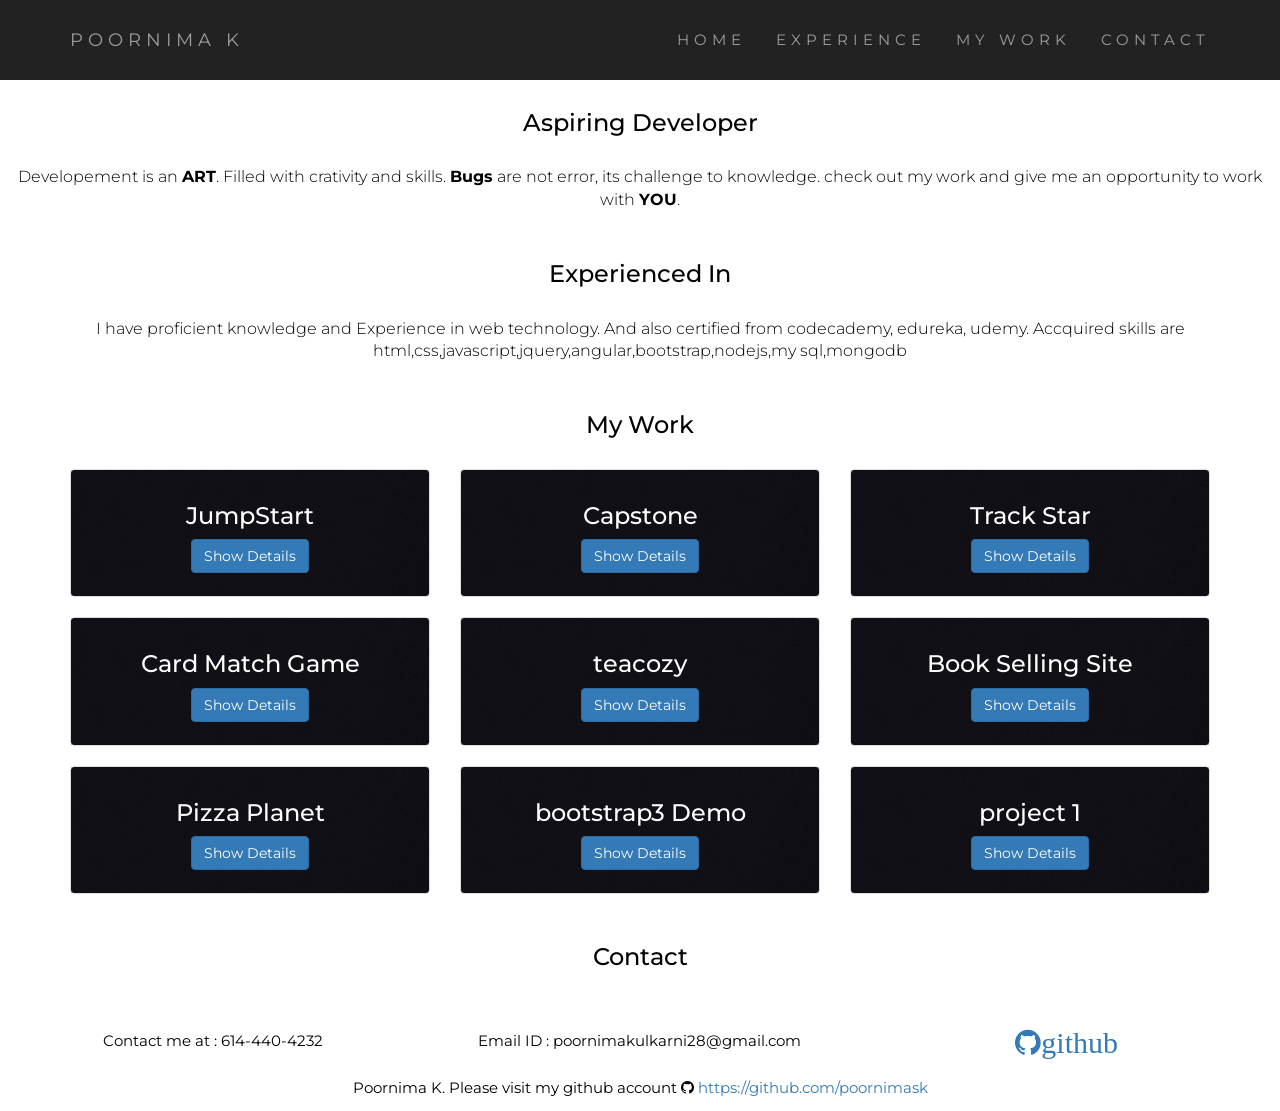
==== index.html @ d9592c5b "rename rename index.html" ====
<!DOCTYPE html>
<html lang="en">
<head>
  <!-- Theme Made By www.w3schools.com - No Copyright -->
  <title>Thanks for visiting my portfolio</title>
  <meta charset="utf-8">
  <meta name="viewport" content="width=device-width, initial-scale=1">
  <link rel="stylesheet" href="https://maxcdn.bootstrapcdn.com/bootstrap/3.4.1/css/bootstrap.min.css">
  <link href="https://fonts.googleapis.com/css?family=Montserrat" rel="stylesheet">
 
  <!-- custome stylesheet-->
  <link href="resources/stylesheet.css" rel="stylesheet" type="text/css">
  <link rel="stylesheet" href="resources/font-awesome/css/font-awesome.min.css">
  <script src="https://ajax.googleapis.com/ajax/libs/jquery/3.4.1/jquery.min.js"></script>
  <script src="https://maxcdn.bootstrapcdn.com/bootstrap/3.4.1/js/bootstrap.min.js"></script>
  
</head>
<body>

<!-- Navbar -->
<nav class="navbar navbar-fixed-top navbar-inverse">
  <div class="container">
    <div class="navbar-header">
      <button type="button" class="navbar-toggle" data-toggle="collapse" data-target="#myNavbar">
        <span class="icon-bar"></span>
        <span class="icon-bar"></span>
        <span class="icon-bar"></span>                        
      </button>
      <a class="navbar-brand" href="#home">POORNIMA K</a>
    </div>
    <div class="collapse navbar-collapse" id="myNavbar">
      <ul class="nav navbar-nav navbar-right">
        <li><a href="#home">HOME</a></li>
        <li><a href="#exp">EXPERIENCE</a></li>
        <li><a href="#my-work">MY WORK</a></li>
        <li><a href="#cnt">CONTACT</a></li>
      </ul>
    </div>
  </div>
</nav>

<!-- First Container -->
<div class="container-fluid bg-1 text-center" id="home">
  <h3 class="margin">Aspiring Developer</h3>  

  <p class="lead">Developement is an <strong>ART</strong>. Filled with crativity and skills. <strong>Bugs</strong> are not error, its challenge to knowledge.
    check out my work and give me an opportunity to work with <strong>YOU</strong>.
  </p>
</div>

<!-- Second Container -->
<div class="container-fluid bg-5 text-center" id="exp">
  <h3 class="margin">Experienced In</h3>  
  <p class="lead">I have proficient knowledge and Experience in web technology.
    And also certified from codecademy, edureka, udemy.
    Accquired skills are 
    html,css,javascript,jquery,angular,bootstrap,nodejs,my sql,mongodb</p>
</div>

<!-- third Container -->
<div class="container-fluid bg-2 text-center" id="my-work">
  <h3 class="margin">My Work</h3>

  <div class="container">
    <div class="row">
      <div class="col-md-4">
        <div class="thumbnail">          
          <div class="caption">
            <h3 class="zoom">JumpStart</h3>
            <p class="detail">jumpstart project demonstrate about animation and grid layout. Developed from scratch. jQuery (Used Slick Plugin to add a functional carousel of images and to hide navigation bar when user scroll) https://poornimask.github.io/jumpstart/
            </p>
            
            <p><a class="btn btn-primary" href="https://poornimask.github.io/jumpstart/
              ">Show Details</a></p>
          </div>
        </div><!-- end thumbnail-->
      </div>
      <div class="col-md-4">
        <div class="thumbnail">
          <div class="caption">
            <h3 class="zoom">Capstone</h3>
            <p class="detail">capstone colmar project This is capstone website for colmar academy. 
              Colmar acdemy asked to design and develope website for their academy. This is static site which is demo of my work. 
              Easy and simple look.</p>
            <p><a class="btn btn-primary" href="">Show Details</a></p>
          </div>
        </div><!-- end thumbnail-->
      </div>
      <div class="col-md-4">
        <div class="thumbnail">
          
          <div class="caption">
            <h3 class="zoom">Track Star</h3>
            <p class="detail">This repo shows music app where you can search the songs and play. 
              Basically this application is to demo of basic music app where user can 
              serach for song and play. This application is developed using javascript, 
              html, css. I would say this small project helps to practise javascript and
               one can learn by practicing.</p>
            <p><a class="btn btn-primary" href="https://poornimask.github.io/trackster/">Show Details</a></p>
          </div>
        </div><!-- end thumbnail-->
      </div>
    </div><!-- row ends-->
    <!-- 2nd row-->
    <div class="row">
      <div class="col-md-4">
        <div class="thumbnail">
          
          <div class="caption">
            <h3 class="zoom">Card Match Game</h3>
            <p class="detail">CardMatch-Project.
              This project contains card with number and user can match each card with same number
              A simple demo of gaming app developed in javascript. 
              This small project is demonstrate how we can play card match game.
              User need to match all number pair to win this game.</p>
            <p><a class="btn btn-primary" href="https://poornimask.github.io/CardMatch-Project/">Show Details</a></p>
          </div>
        </div><!-- end thumbnail-->
      </div>
      <div class="col-md-4">
        <div class="thumbnail">
          
          <div class="caption">
            <h3 class="zoom">teacozy</h3>
            <p class="detail">taecozy.
              Tea Cozy codeacademy project
              codeacademy asked to develop simple demo site for their business.
              teacozy is simple demo application developed using html css.
              This demonstrate how to achive stylesh web pages for business.</p>
            <p><a class="btn btn-primary" href="https://poornimask.github.io/taecozy/">Show Details</a></p>
          </div>
        </div><!-- end thumbnail-->
      </div>
      <div class="col-md-4">
        <div class="thumbnail">
          
          <div class="caption">
            <h3 class="zoom">Book Selling Site</h3>
            <p class="detail">angularJS-project1
              Top selling Books UserApp in AngularJS
              This is demo site for top book setting site.
              This small project developed in angularjs
              This app allow user to click ok likes and dislikes 
              Simple demo project to understand all the angular concept</p>
            <p><a class="btn btn-primary" href="https://poornimask.github.io/angularJS-project1/">Show Details</a></p>
          </div>
        </div><!-- end thumbnail-->
      </div>
    </div><!-- 2row ends-->
    <!-- 3 row-->
    <div class="row">
      <div class="col-md-4">
        <div class="thumbnail">
          
          <div class="caption">
            <h3 class="zoom">Pizza Planet</h3>
            <p class="detail">pizza_planet
              Pizza Planet Menu Demo
              This another demo site for pizza shop.
              This is developed in angularjs
              User can scroll over to check out menu 
              Simple demo to ecxcel skills</p>
            <p><a class="btn btn-primary">Show Details</a></p>
          </div>
        </div><!-- end thumbnail-->
      </div>
      <div class="col-md-4">
        <div class="thumbnail">
          
          <div class="caption">
            <h3 class="zoom">bootstrap3 Demo</h3>
            <p class="detail">"#demo-bootstrap-project" This small project demonstrate different bootstrap components and responsivness 
              This is simple demo about carousel, box container etc</p>
            <p><a class="btn btn-primary" href="https://poornimask.github.io/bootstrap_demo/">Show Details</a></p>
          </div>
        </div><!-- end thumbnail-->
      </div>
      <div class="col-md-4">
        <div class="thumbnail">
          
          <div class="caption">
            <h3 class="zoom">project 1</h3>
            <p class="detail">llnf;sdfkas;dfasdv</p>
            <p><a class="btn btn-primary">Show Details</a></p>
          </div>
        </div><!-- end thumbnail-->
      </div>
    </div><!--  3row ends-->
  </div>
</div>

<!-- Fourth  Container (Grid) -->
<div class="container-fluid bg-3 text-center" id="cnt">    
  <h3 class="margin">Contact</h3>
  <br>
  <div class="row">
    <div class="col-sm-4">
      <p>Contact me at : 614-440-4232</p>
    </div>
    <div class="col-sm-4"> 
     <p>Email ID : poornimakulkarni28@gmail.com</p>
    </div>
    <div class="col-sm-4">
      <a herf="https://github.com/poornimask" class="fa fa-github fa-2x link" aria-hidden="true">github</a>
    </div>
  </div>
</div>

<!-- Footer -->
<footer class="container-fluid bg-4 text-center">
  <p>Poornima K. Please visit my github account <i class="fa fa-github" aria-hidden="true"></i> <a href="https://github.com/poornimask">https://github.com/poornimask</a></p> 
</footer>

</body>
</html>
---- resources/stylesheet.css ----
body {
  font: 15px Montserrat, sans-serif;
  line-height: 1.8;
  
}
p {font-size: 15px;}
.margin {margin-bottom: 30px;}
.bg-1 { 
  background-color: #ffffff; /* black */
  color: #000000;
}
.bg-2 { 
  background-color: #ffffff;; /* green */
  color:#000000;
}
.bg-3 { 
  background-color: #ffffff; /* black */
  color: #000000;
}
.bg-4 { 
  background-color: #ffffff; /* green */
  color: #000000;
}
.bg-5 { 
  background-color: #ffffff; /* green */
  color: #000000;
}
.container-fluid {
  padding-top: 10px;
  margin-top:inherit;
}
.bg-1{
  padding-top: 90px;
}
.navbar {
  padding-top: 15px;
  padding-bottom: 15px;
  border: 0;
  border-radius: 0;
  margin-bottom: 0;
  font-size: 15px;
  letter-spacing: 5px;
}
.navbar-nav  li a:hover {
  color: #000000;
}
.detail{
  display: none;
  color: #ffffff;
}
.zoom:hover + .detail {
  display: block;
  color: #ffffff;
}
.zoom { 
  color: #ffffff;
}
.thumbnail{
  background-image: url("./images/bg1.jfif");
}
.lead { 
  font-size: medium;
}
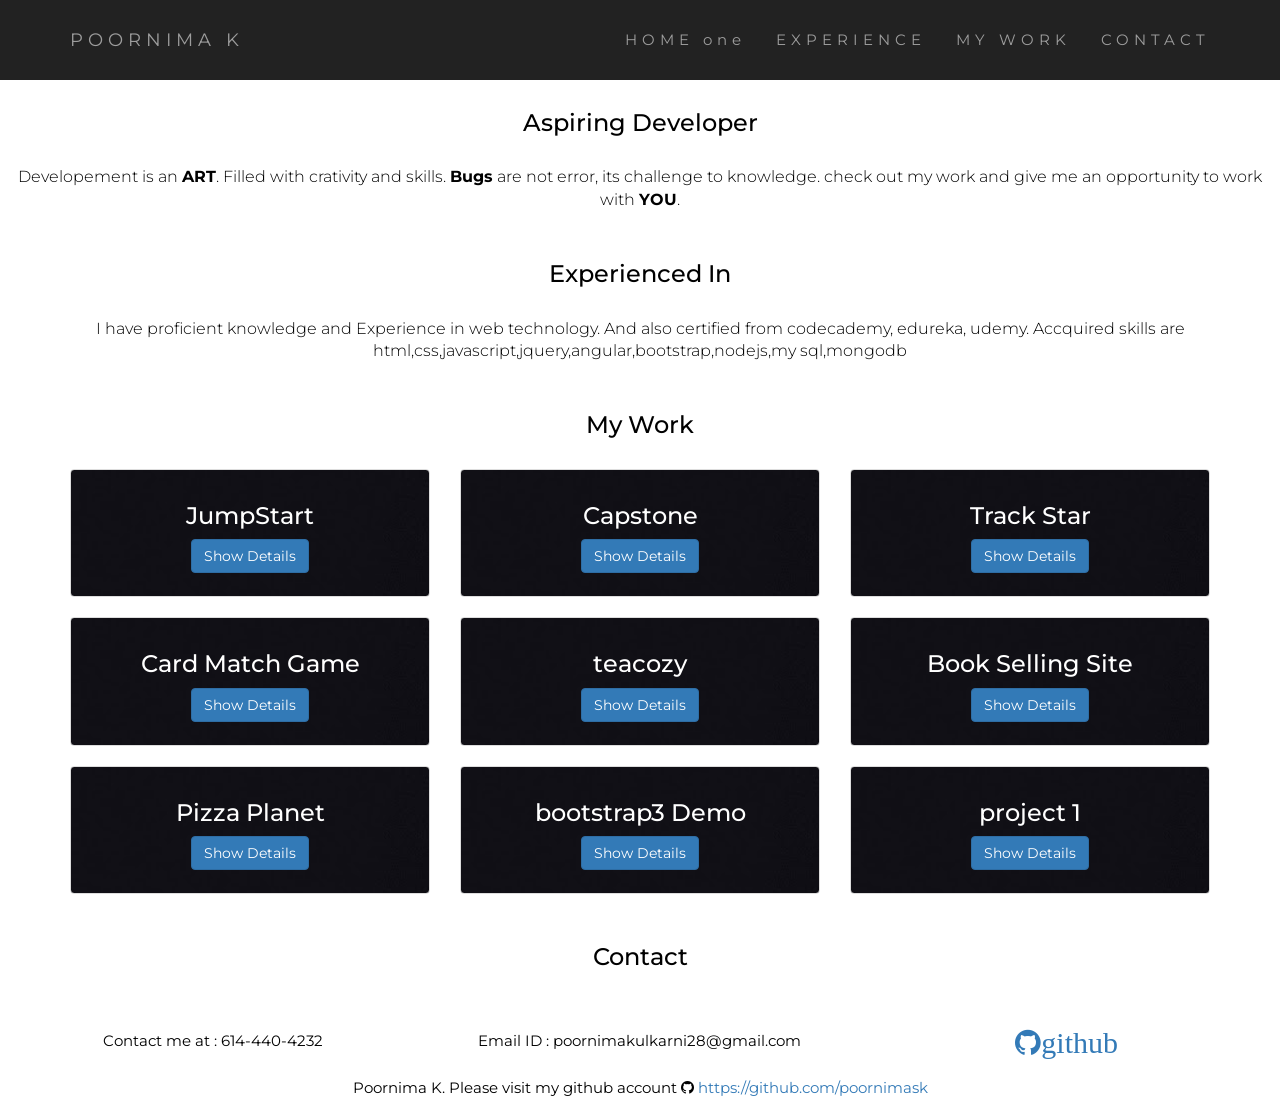
==== commit e7d6cef4: "update index.html" ====
--- a/index.html
+++ b/index.html
@@ -30,7 +30,7 @@
     </div>
     <div class="collapse navbar-collapse" id="myNavbar">
       <ul class="nav navbar-nav navbar-right">
-        <li><a href="#home">HOME</a></li>
+        <li><a href="#home">HOME one</a></li>
         <li><a href="#exp">EXPERIENCE</a></li>
         <li><a href="#my-work">MY WORK</a></li>
         <li><a href="#cnt">CONTACT</a></li>
@@ -49,8 +49,8 @@
 </div>
 
 <!-- Second Container -->
-<div class="container-fluid bg-5 text-center" id="exp">
-  <h3 class="margin">Experienced In</h3>  
+<div class="container-fluid bg-5 text-center">
+  <h3 class="margin" id="exp">Experienced In</h3>  
   <p class="lead">I have proficient knowledge and Experience in web technology.
     And also certified from codecademy, edureka, udemy.
     Accquired skills are 
@@ -60,7 +60,6 @@
 <!-- third Container -->
 <div class="container-fluid bg-2 text-center" id="my-work">
   <h3 class="margin">My Work</h3>
-
   <div class="container">
     <div class="row">
       <div class="col-md-4">
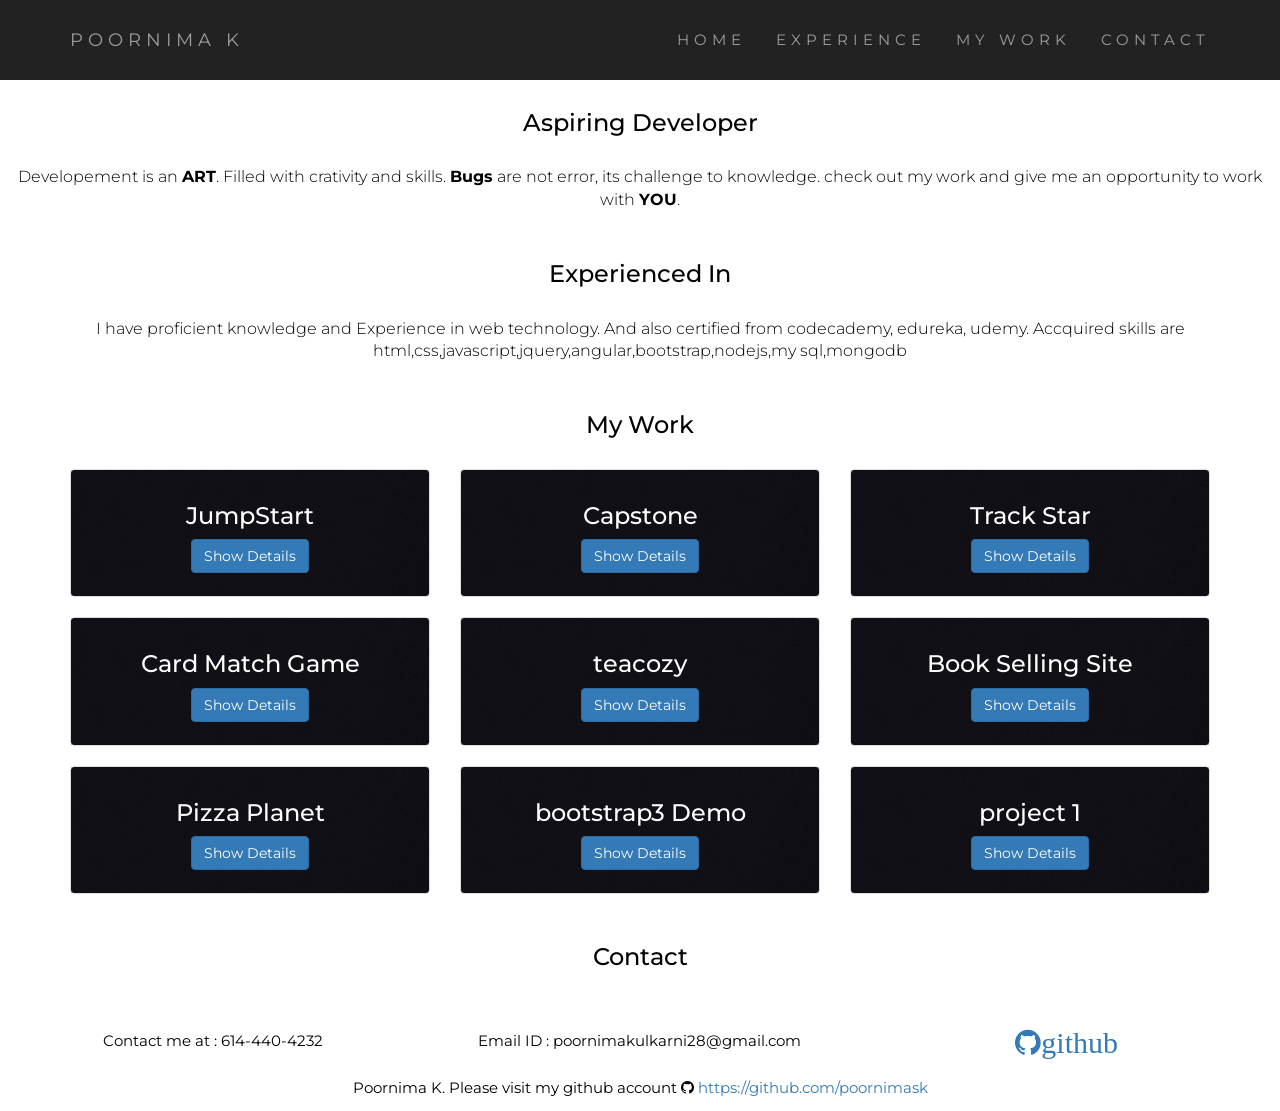
==== commit 36fbfe92: "Update index.html" ====
--- a/index.html
+++ b/index.html
@@ -30,7 +30,7 @@
     </div>
     <div class="collapse navbar-collapse" id="myNavbar">
       <ul class="nav navbar-nav navbar-right">
-        <li><a href="#home">HOME one</a></li>
+        <li><a href="#home">HOME</a></li>
         <li><a href="#exp">EXPERIENCE</a></li>
         <li><a href="#my-work">MY WORK</a></li>
         <li><a href="#cnt">CONTACT</a></li>
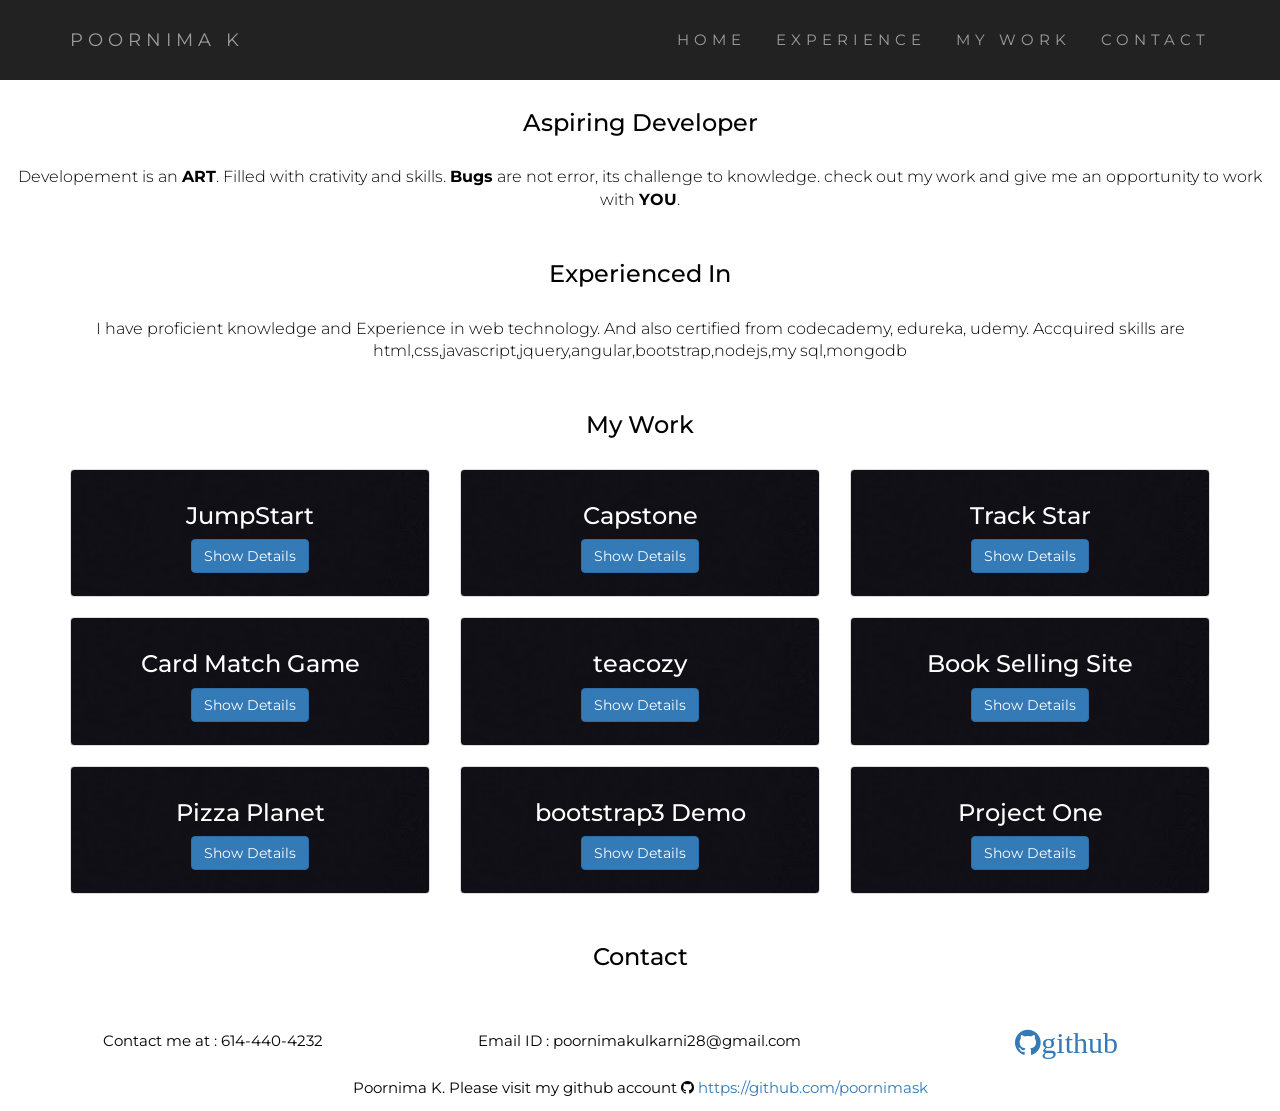
==== commit b9c34a73: "Update index.html" ====
--- a/index.html
+++ b/index.html
@@ -178,8 +178,8 @@
         <div class="thumbnail">
           
           <div class="caption">
-            <h3 class="zoom">project 1</h3>
-            <p class="detail">llnf;sdfkas;dfasdv</p>
+            <h3 class="zoom">Project One</h3>
+            <p class="detail"></p>
             <p><a class="btn btn-primary">Show Details</a></p>
           </div>
         </div><!-- end thumbnail-->
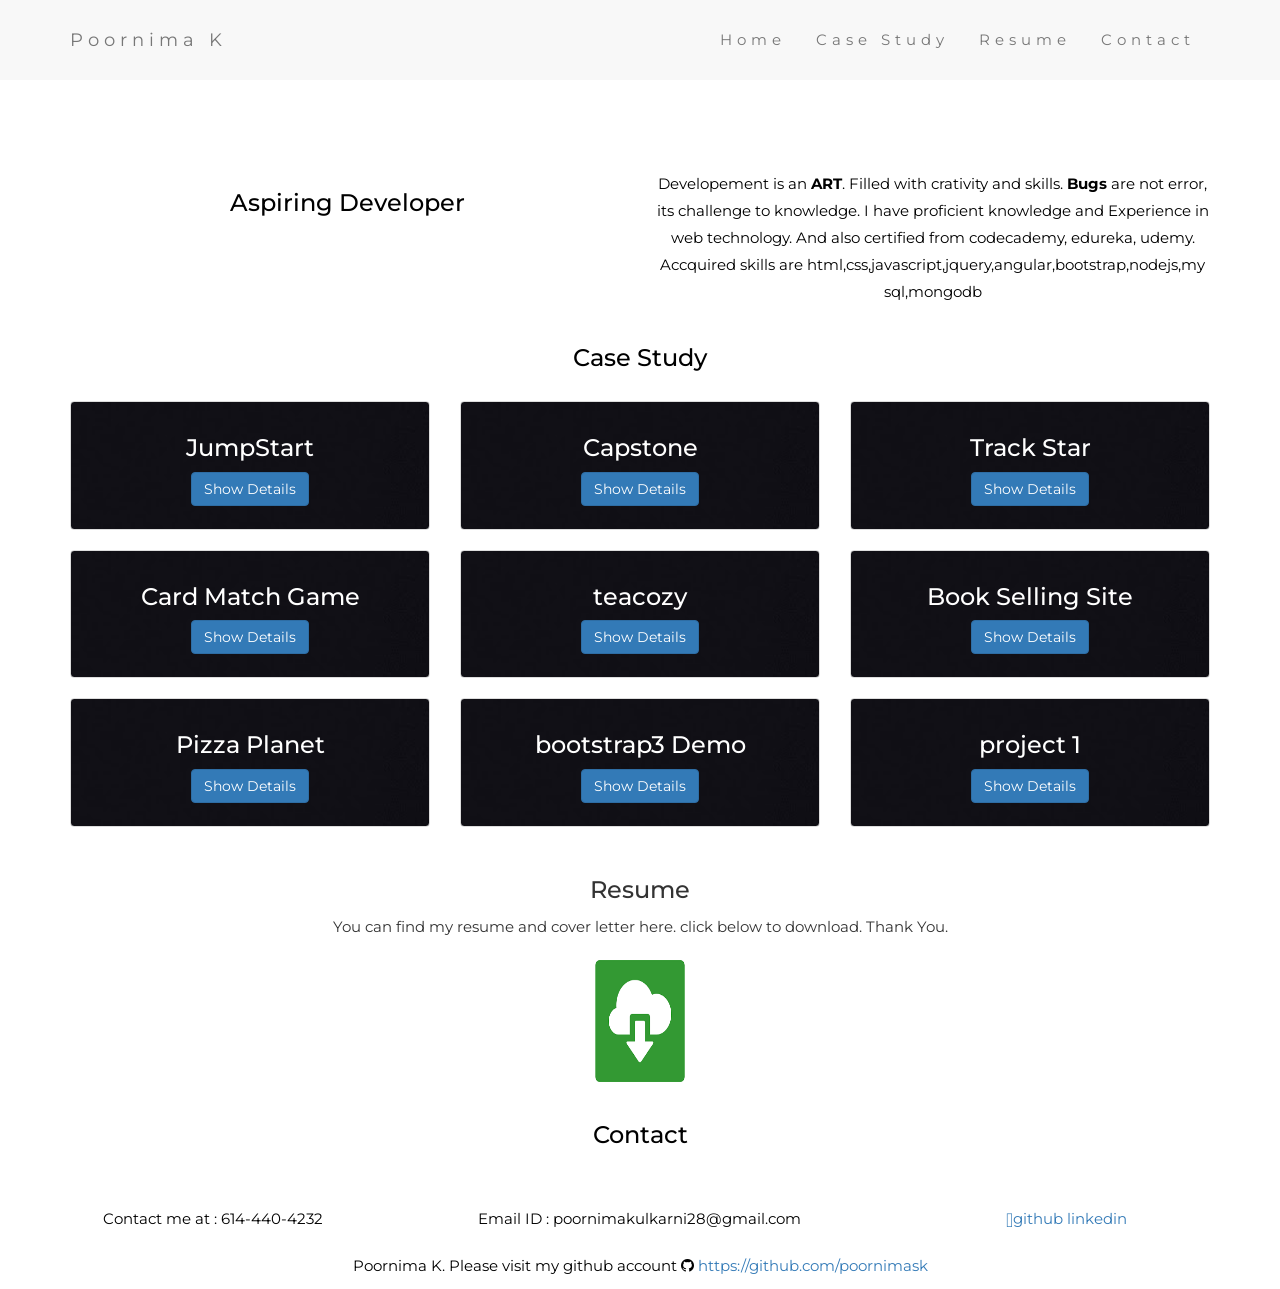
==== commit fa20db29: "Update index.html" ====
--- a/index.html
+++ b/index.html
@@ -18,7 +18,7 @@
 <body>
 
 <!-- Navbar -->
-<nav class="navbar navbar-fixed-top navbar-inverse">
+<nav class="navbar navbar-default">
   <div class="container">
     <div class="navbar-header">
       <button type="button" class="navbar-toggle" data-toggle="collapse" data-target="#myNavbar">
@@ -26,14 +26,14 @@
         <span class="icon-bar"></span>
         <span class="icon-bar"></span>                        
       </button>
-      <a class="navbar-brand" href="#home">POORNIMA K</a>
+      <a class="navbar-brand" href="#home">Poornima K</a>
     </div>
     <div class="collapse navbar-collapse" id="myNavbar">
       <ul class="nav navbar-nav navbar-right">
-        <li><a href="#home">HOME</a></li>
-        <li><a href="#exp">EXPERIENCE</a></li>
-        <li><a href="#my-work">MY WORK</a></li>
-        <li><a href="#cnt">CONTACT</a></li>
+        <li><a href="#home">Home</a></li>
+        <li><a href="#cs">Case Study</a></li>
+        <li><a href="#res">Resume</a></li>
+        <li><a href="#cnt">Contact</a></li>
       </ul>
     </div>
   </div>
@@ -41,25 +41,30 @@
 
 <!-- First Container -->
 <div class="container-fluid bg-1 text-center" id="home">
-  <h3 class="margin">Aspiring Developer</h3>  
-
-  <p class="lead">Developement is an <strong>ART</strong>. Filled with crativity and skills. <strong>Bugs</strong> are not error, its challenge to knowledge.
-    check out my work and give me an opportunity to work with <strong>YOU</strong>.
-  </p>
-</div>
-
-<!-- Second Container -->
-<div class="container-fluid bg-5 text-center">
-  <h3 class="margin" id="exp">Experienced In</h3>  
-  <p class="lead">I have proficient knowledge and Experience in web technology.
-    And also certified from codecademy, edureka, udemy.
-    Accquired skills are 
-    html,css,javascript,jquery,angular,bootstrap,nodejs,my sql,mongodb</p>
-</div>
-
-<!-- third Container -->
-<div class="container-fluid bg-2 text-center" id="my-work">
-  <h3 class="margin">My Work</h3>
+  <div class="container">
+    <div class="row bg">
+      <div class="col-md-6">
+        <h3 class="margin">Aspiring Developer</h3>
+              
+      </div>
+      
+      <div class="col-md-6">
+        <p>Developement is an <strong>ART</strong>. Filled with crativity and skills. <strong>Bugs</strong> are not error, its challenge to knowledge.
+          I have proficient knowledge and Experience in web technology.
+          And also certified from codecademy, edureka, udemy.
+          Accquired skills are html,css,javascript,jquery,angular,bootstrap,nodejs,my sql,mongodb
+        </p>
+      </div>
+    </div>
+  </div>
+   
+ 
+</div>
+
+<!-- second Container -->
+<div class="container-fluid bg-2 text-center" id="cs">
+  <h3 class="margin">Case Study</h3>
+
   <div class="container">
     <div class="row">
       <div class="col-md-4">
@@ -178,8 +183,8 @@
         <div class="thumbnail">
           
           <div class="caption">
-            <h3 class="zoom">Project One</h3>
-            <p class="detail"></p>
+            <h3 class="zoom">project 1</h3>
+            <p class="detail">llnf;sdfkas;dfasdv</p>
             <p><a class="btn btn-primary">Show Details</a></p>
           </div>
         </div><!-- end thumbnail-->
@@ -188,6 +193,13 @@
   </div>
 </div>
 
+<div class="container-fluid bg2 text-center" id="res">
+<h3>Resume</h3>
+  <p>You can find my resume and cover letter here. click below to download. Thank You.</p>
+    <a href="resources/Document/Poornima_Kulkarni_Resume.docx" download="Download">
+      <img src="resources/images/download.png" alt="Download" width="104" height="142">
+    </a>
+</div>
 <!-- Fourth  Container (Grid) -->
 <div class="container-fluid bg-3 text-center" id="cnt">    
   <h3 class="margin">Contact</h3>
@@ -200,7 +212,13 @@
      <p>Email ID : poornimakulkarni28@gmail.com</p>
     </div>
     <div class="col-sm-4">
-      <a herf="https://github.com/poornimask" class="fa fa-github fa-2x link" aria-hidden="true">github</a>
+      <!--"fa fa-github fa-2x link"-->
+      <a herf="https://github.com/poornimask" 
+      class="git-ic mr-3" role="button">
+      <i class="fab fa-lg fa-github"></i>github</a>
+      <a href="www.linkedin.com/in/poornima-kulkarni-a288561b2" 
+      class="li-ic mr-3" role="button">
+      <i class="fab fa-lg fa-linkedin-in"></i>linkedin</a>
     </div>
   </div>
 </div>
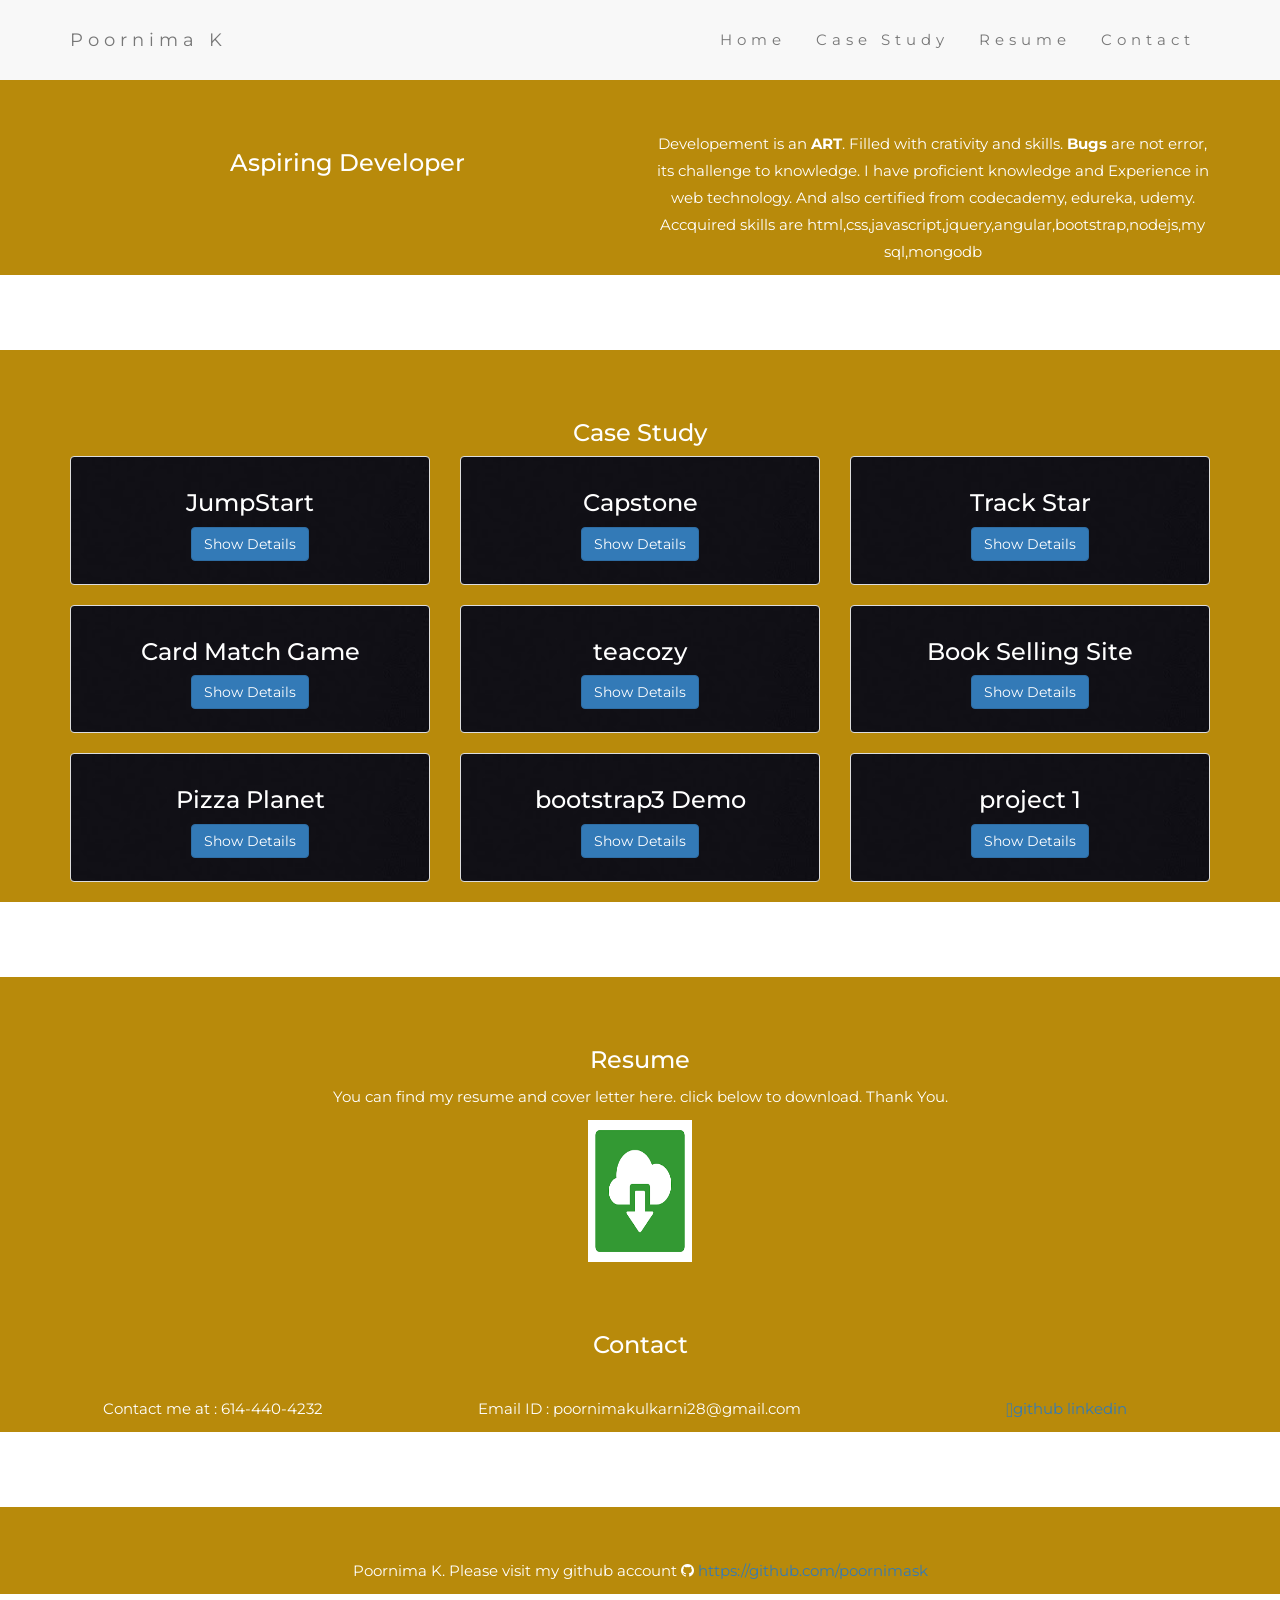
==== commit c579df78: "Update index.html" ====
--- a/index.html
+++ b/index.html
@@ -196,7 +196,7 @@
 <div class="container-fluid bg2 text-center" id="res">
 <h3>Resume</h3>
   <p>You can find my resume and cover letter here. click below to download. Thank You.</p>
-    <a href="resources/Document/Poornima_Kulkarni_Resume.docx" download="Download">
+    <a href="resources/Poornima_Kulkarni_Resume.docx" download="Download">
       <img src="resources/images/download.png" alt="Download" width="104" height="142">
     </a>
 </div>
--- a/resources/stylesheet.css
+++ b/resources/stylesheet.css
@@ -1,37 +1,42 @@
 body {
   font: 15px Montserrat, sans-serif;
-  line-height: 1.8;
-  
+  line-height: 1.8;  
 }
 p {font-size: 15px;}
-.margin {margin-bottom: 30px;}
+.margin {margin-bottom: 10px;}
 .bg-1 { 
   background-color: #ffffff; /* black */
   color: #000000;
+  margin-bottom: 5em;
 }
 .bg-2 { 
   background-color: #ffffff;; /* green */
   color:#000000;
+  margin-bottom: 5em;
 }
 .bg-3 { 
   background-color: #ffffff; /* black */
   color: #000000;
+  margin-bottom: 5em;
 }
 .bg-4 { 
   background-color: #ffffff; /* green */
   color: #000000;
+  margin-bottom: 5em;
 }
 .bg-5 { 
   background-color: #ffffff; /* green */
   color: #000000;
+  margin-bottom: 5em;
 }
 .container-fluid {
-  padding-top: 10px;
+  padding-top: 50px;
   margin-top:inherit;
+  background-color: rgb(184, 138, 11);
+  color: #ffffff;
+  
 }
-.bg-1{
-  padding-top: 90px;
-}
+
 .navbar {
   padding-top: 15px;
   padding-bottom: 15px;
@@ -61,4 +66,8 @@
 .lead { 
   font-size: medium;
 }
+.dbg{
+  background-color: crimson;
+}
 
+
